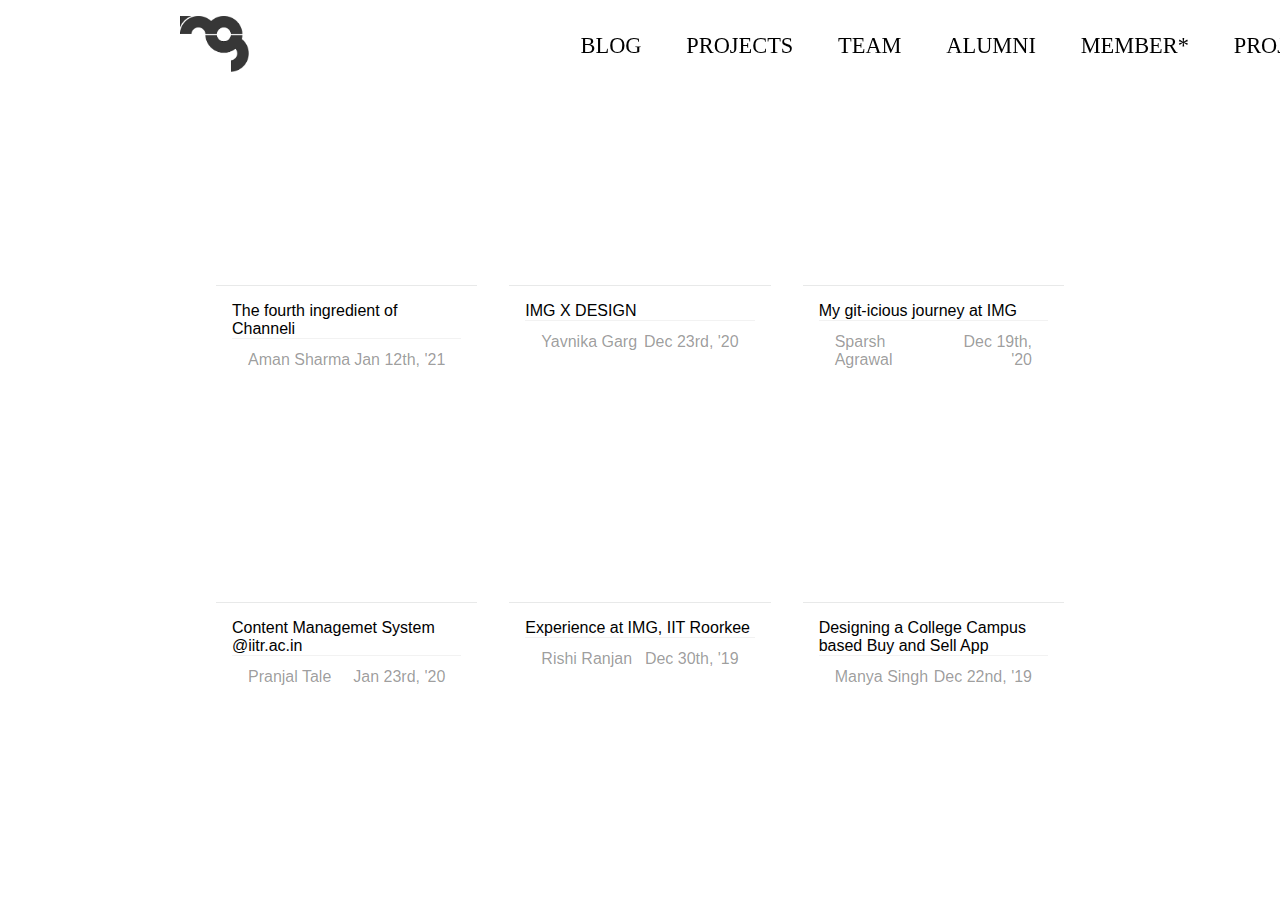
==== blog.html @ 4de89e51 "add file" ====
<!DOCTYPE html>
<html>
    <head>
        <link rel="stylesheet" href="blog.css">
        <link rel="icon" href="images\favicon.ico">
        <title>Information Management Group</title>
    </head>
    <body>
        <div id="frontbg">
            <div class="mainWindow">
                <div class="topside">
                   <div class="icon">
                       <a href="index.html">
                           <img src="images\imglogo.png"  class="logo">
                       </a>
                   </div>
                   <div class="navigation">
                    <a href="blog.html" style="text-decoration: none;"><button class="nav blog">BLOG</button></a>
                    <a href="#" style="text-decoration: none;"><button class="nav projects">PROJECTS</button></a>
                    <a href="#" style="text-decoration: none;"><button class="nav team">TEAM</button></a>
                    <a href="#" style="text-decoration: none;"><button class="nav alumni">ALUMNI</button></a>
                    <a href="#" style="text-decoration: none;"><button class="nav member">MEMBER*</button></a>
                    <a href="#" style="text-decoration: none;"><button class="nav project">PROJECT*</button></a>
                    </div>
                </div>
        <div class="full">
            <div class="below">
                <div class="boxes">
                <div class="upper">
                    <div class="eggs">
                    <a href="https://medium.com/img-iit-roorkee/the-fourth-ingredient-of-channeli-c5506f583c78?source=rss----21b8f29338d9---4" style="text-decoration: none;" class="medium">
                    <div class="eggpic"></div>
                    <div class="content">
                        <div class="heading">The fourth ingredient of Channeli</div>
                        <div class="author">
                        <div class="name">Aman Sharma</div>
                        <div class="date">Jan 12th, '21</div>
                        </div>
                        </div>
                        </div></a>
                    <div class="imgdes">
                        <a href="https://medium.com/img-iit-roorkee/img-x-design-e513aacf9544" style="text-decoration: none;" class="medium">
                            <div class="imgdespic"></div>
                            <div class="content">
                                <div class="heading">IMG X DESIGN</div>
                                <div class="author">
                                    <div class="name">Yavnika Garg</div>
                                    <div class="date">Dec 23rd, '20</div>
                                </div>
                             </div>
                        </a>
                     </div>
                     <div class="journey">
                         <a href="https://medium.com/img-iit-roorkee/my-git-icious-journey-at-img-f18d1a8a99ef" style="text-decoration: none;" class="medium">
                            <div class="journeypic"></div>
                            <div class="content">
                                <div class="heading">My git-icious journey at IMG</div>
                                <div class="author">
                                    <div class="name">Sparsh Agrawal</div>
                                    <div class="date">Dec 19th, '20</div>
                                </div>
                            </div>
                        </a>
                    </div>
                </div>
                <div class="lower">
                    <div class="cms">
                        <a href="https://medium.com/img-iit-roorkee/content-management-system-iitr-ac-in-952f6fcedc20" style="text-decoration: none;" class="medium">
                        <div class="cmspic"></div>
                            <div class="content">
                                <div class="heading">Content Managemet System @iitr.ac.in</div>
                                <div class="author">
                                    <div class="name">Pranjal Tale</div>
                                    <div class="date">Jan 23rd, '20</div>
                                </div>
                            </div>
                        </a>
                    </div>
                    <div class="experience">
                        <a href="https://medium.com/img-iit-roorkee/experience-at-img-iit-roorkee-5ca4366ed1c5" style="text-decoration: none;" class="medium">
                            <div class="experiencepic"></div>
                            <div class="content">
                                <div class="heading">Experience at IMG, IIT Roorkee</div>
                                <div class="author">
                                    <div class="name">Rishi Ranjan</div>
                                    <div class="date">Dec 30th, '19</div>
                                </div>
                            </div>
                        </a>
                    </div>
                    <div class="app">
                        <a href="https://medium.com/img-iit-roorkee/designing-a-college-campus-based-buy-and-sell-app-8ac70f961477" style="text-decoration: none;" class="medium">
                            <div class="apppic"></div>
                            <div class="content">
                                <div class="heading">Designing a College Campus based Buy and Sell App</div>
                                <div class="author">
                                    <div class="name">Manya Singh</div>
                                    <div class="date">Dec 22nd, '19</div>
                                </div>
                             </div>
                        </a>
                    </div>
                </div>
                </div>
            </div>
        </div>
    </body>
</html>
---- blog.css ----
html, body {
    height: 100%;
    margin: 0;
    padding: 0;
}
.mainwindow {
    display: flex;
    justify-content: center;
    width: 100%;
    height: 100;
    margin: 0;
    padding: 0; 
    flex-direction: column;
    align-items: center;
}

.topside {
    position: fixed;
    top: 0px;
    display: flex;
    flex-direction: row;
    justify-content: center;
    width: 100%;
    background-color: #fff;
}

.icon {
    width: 50%;
    align-self: center;
    cursor: pointer;
    padding-top: 1rem;
    padding-bottom: 1rem;
}

.navigation {
    width: 50%;
    display: flex;
    cursor: pointer;
    align-items: center;
    justify-content: center;
}

.nav {
    background-color: transparent;
    font-family: "TypoPRO Bebas Neue";
    border: none;
    outline: none;
    padding: 0.5em 1em;
    text-transform: uppercase;
    font-size: 1.4rem;
    font-weight: 200;
    cursor: pointer; 
    outline: none;
    border: none; 
    font-weight: 300; 
}

.logo {
    height: 3.5em;
    padding-left: 180px;
}

.below {
    display: block;
    border-radius: 0;
    align-content: center;
 
    
}

.boxes {
   margin-top: 5em;
   margin-left: 200px;
   margin-right: 200px;
    

}

.upper {
    display: flex;
    flex-direction: row;
    justify-content: space-around;
}

.lower {
    display: flex;
    flex-direction: row;
    justify-content: space-around;
}

.eggs {
    display: block;
    width: calc(33.33333333% - 2em);
    border: black;
    border-width: 2px;
    border-radius: .28571429rem .28571429rem .28571429rem .28571429rem!important;
}

.eggpic {
    display: block;
    width: 100%;
    height: 200px;
    background-image: url(https://cdn-images-1.medium.com/max/1024/1*cM7yY5kyzvtPmAuNn9HUAg.jpeg);
    background-position: center center;
    background-size: cover;
    margin: 1%;
    border: black;
    border-radius: .28571429rem .28571429rem 0 0!important;

}

.imgdes {
    width: calc(33.33333333% - 2em);
}

.imgdespic {
    width: 100%;
    height: 200px;
    background-image: url(https://cdn-images-1.medium.com/max/1024/1*A96kbftJ5TzSwqDaJYatGw.png);
    background-position: center center;
    background-size: cover;
    display: block;
    margin: 1%;
    border: black;
    border-radius: .28571429rem .28571429rem 0 0!important;
}

.journey {
    width: calc(33.33333333% - 2em);
}

.journeypic {
    width: 100%;
    height: 200px;
    background-image: url(https://cdn-images-1.medium.com/max/1024/1*nhjs_X32FXtBHjBjDFr3cw.png);
    background-position: center center;
    background-size: cover;
    display: block;
    margin: 1%;
    border: black;
    border-radius: .28571429rem .28571429rem 0 0!important;
}

.cms {
    width: calc(33.33333333% - 2em);
}

.cmspic {
    width: 100%;
    height: 200px;
    background-image: url(https://cdn-images-1.medium.com/max/1024/0*lnVPgiG-45T4tsBW);
    background-position: center center;
    background-size: cover;
    display: block;
    margin: 1%;
    border: black;
    border-radius: .28571429rem .28571429rem 0 0!important;
}

.experience {
    width: calc(33.33333333% - 2em);
}

.experiencepic {
    width: 100%;
    height: 200px;
    background-image: url(https://cdn-images-1.medium.com/max/1024/1*pP6T-eS8bX0ZtXpRTc2vdg.jpeg);
    background-position: center center;
    background-size: cover;
    display: block;
    margin: 1%;
    border: black;
    border-radius: .28571429rem .28571429rem 0 0!important;
}

.app {
    width: calc(33.33333333% - 2em);
}

.apppic {
    width: 100%;
    height: 200px;
    background-image: url(https://cdn-images-1.medium.com/max/1024/1*2soSYXqsaPzpTZ97FGOsEQ.png);
    background-position: center center;
    background-size: cover;
    display: block;
    margin: 1%;
    border: black;
    border-radius: .28571429rem .28571429rem 0 0!important;
}

.content {
    flex-grow: 1;
    border: none;
    border-top: 1px solid rgba(34,36,38,.1);
    background: #fff;
    margin: 0;
    padding: 1em 1em;
    box-shadow: none;
    font-size: 1em;
    border-radius: 0;
    font-family: Lato,'Helvetica Neue',Arial,Helvetica,sans-serif;
    font-family: Lato,'Helvetica Neue',Arial,Helvetica,sans-serif;
    color: black;
    align-content: flex-end;
}

.author {
    max-width: 100%;
    display: flex;
    justify-content: space-between;
    min-height: 0!important;;
    flex-grow: 0;
    border-top: 1px solid rgba(0,0,0,.05)!important;
    position: static;
    background: 0 0;
    width: auto;
    margin: 0 0;
    padding: .75em 1em;
    top: 0;
    left: 0;
    color: rgba(0,0,0,.4);
}



.name {
    text-align: left;
    
}

.date {
    text-align: right;
}
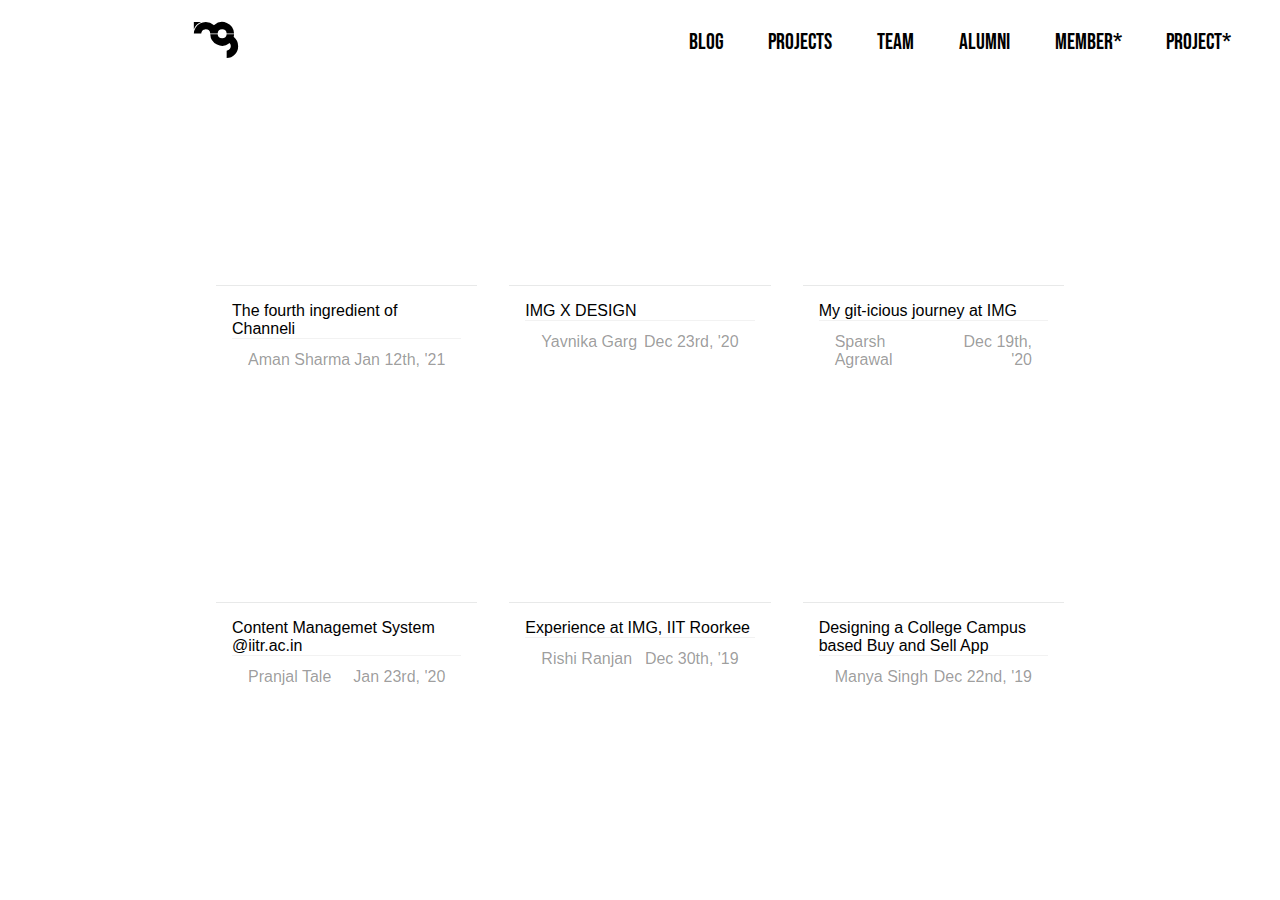
==== commit 6098a886: "add file" ====
--- a/blog.html
+++ b/blog.html
@@ -1,6 +1,8 @@
 <!DOCTYPE html>
 <html>
     <head>
+        <meta name="viewport" content="width=device-width, initial-scale=1.0">
+        <link href="https://fonts.googleapis.com/css2?family=Bebas+Neue&display=swap" rel="stylesheet">
         <link rel="stylesheet" href="blog.css">
         <link rel="icon" href="images\favicon.ico">
         <title>Information Management Group</title>
@@ -11,9 +13,15 @@
                 <div class="topside">
                    <div class="icon">
                        <a href="index.html">
-                           <img src="images\imglogo.png"  class="logo">
+                        <svg class="imglogo" id="maintainer_logo" data-name="Layer 1" xmlns="http://www.w3.org/2000/svg" viewBox="0 0 128 128"><title>IMG Logo</title><path d="M112.1372,46.4979H92.4047A12.0384,12.0384,0,0,0,68.44,46.376q-.0062.0609-.0117.1219h-19.8a12.0754,12.0754,0,0,0-11.8592-10.942,10.53,10.53,0,0,0-3.03.3511,11.9693,11.9693,0,0,0-2.7505,1.0577,12.1591,12.1591,0,0,0-4.2892,3.8442,12.0239,12.0239,0,0,0-2.048,5.689H4.9207A31.3036,31.3036,0,0,1,9.5278,31.1057,32.0782,32.0782,0,0,1,21.097,19.927a31.723,31.723,0,0,1,15.5424-4.073h.0919a31.6749,31.6749,0,0,1,21.0655,8.0834l.7311.6545.7311-.6545a31.7341,31.7341,0,0,1,52.8782,22.5605Z"/><path d="M24.6444,15.854l-.4071.1576A34.123,34.123,0,0,0,5.0586,35.19l-.1576.4072V15.854Z"/><path d="M123.099,80.4251A31.7783,31.7783,0,0,1,92.4551,112.146V92.4135a12.04,12.04,0,0,0,8.7994-18.846q-.1281-.184-.2629-.3634l-.6567-.8755-.8755.6566A31.7457,31.7457,0,0,1,48.6978,48.6868H68.4259a12.04,12.04,0,0,0,23.9788,0h19.7325a31.8883,31.8883,0,0,1-.8383,6.2535l-.1554.6589.5209.4334A31.6679,31.6679,0,0,1,123.099,80.4251Z"/></svg>
+                   
                        </a>
                    </div>
+                   <div class="phoneview">
+                    <div class="hamburger">
+                     <svg class="hamicon" height="32px" id="Layer_1" style="enable-background:new 0 0 32 32;" version="1.1" viewBox="0 0 32 32" width="32px" xml:space="preserve" xmlns="http://www.w3.org/2000/svg" xmlns:xlink="http://www.w3.org/1999/xlink"><path d="M4,10h24c1.104,0,2-0.896,2-2s-0.896-2-2-2H4C2.896,6,2,6.896,2,8S2.896,10,4,10z M28,14H4c-1.104,0-2,0.896-2,2  s0.896,2,2,2h24c1.104,0,2-0.896,2-2S29.104,14,28,14z M28,22H4c-1.104,0-2,0.896-2,2s0.896,2,2,2h24c1.104,0,2-0.896,2-2  S29.104,22,28,22z"/></svg>
+                    </div>
+                </div>
                    <div class="navigation">
                     <a href="blog.html" style="text-decoration: none;"><button class="nav blog">BLOG</button></a>
                     <a href="#" style="text-decoration: none;"><button class="nav projects">PROJECTS</button></a>
@@ -25,6 +33,80 @@
                 </div>
         <div class="full">
             <div class="below">
+                <div class="mobile">
+                    <div class="eggs">
+                        <a href="https://medium.com/img-iit-roorkee/the-fourth-ingredient-of-channeli-c5506f583c78?source=rss----21b8f29338d9---4" style="text-decoration: none;" class="medium">
+                        <div class="eggpic"></div>
+                        <div class="content">
+                            <div class="heading">The fourth ingredient of Channeli</div>
+                            <div class="author">
+                            <div class="name">Aman Sharma</div>
+                            <div class="date">Jan 12th, '21</div>
+                            </div>
+                            </div>
+                        </a>
+                        </div>
+                        <div class="imgdes">
+                            <a href="https://medium.com/img-iit-roorkee/img-x-design-e513aacf9544" style="text-decoration: none;" class="medium">
+                                <div class="imgdespic"></div>
+                                <div class="content">
+                                    <div class="heading">IMG X DESIGN</div>
+                                    <div class="author">
+                                        <div class="name">Yavnika Garg</div>
+                                        <div class="date">Dec 23rd, '20</div>
+                                    </div>
+                                 </div>
+                            </a>
+                         </div>
+                         <div class="journey">
+                             <a href="https://medium.com/img-iit-roorkee/my-git-icious-journey-at-img-f18d1a8a99ef" style="text-decoration: none;" class="medium">
+                                <div class="journeypic"></div>
+                                <div class="content">
+                                    <div class="heading">My git-icious journey at IMG</div>
+                                    <div class="author">
+                                        <div class="name">Sparsh Agrawal</div>
+                                        <div class="date">Dec 19th, '20</div>
+                                    </div>
+                                </div>
+                            </a>
+                        </div>
+                        <div class="cms">
+                            <a href="https://medium.com/img-iit-roorkee/content-management-system-iitr-ac-in-952f6fcedc20" style="text-decoration: none;" class="medium">
+                            <div class="cmspic"></div>
+                                <div class="content">
+                                    <div class="heading">Content Managemet System @iitr.ac.in</div>
+                                    <div class="author">
+                                        <div class="name">Pranjal Tale</div>
+                                        <div class="date">Jan 23rd, '20</div>
+                                    </div>
+                                </div>
+                            </a>
+                        </div>
+                        <div class="experience">
+                            <a href="https://medium.com/img-iit-roorkee/experience-at-img-iit-roorkee-5ca4366ed1c5" style="text-decoration: none;" class="medium">
+                                <div class="experiencepic"></div>
+                                <div class="content">
+                                    <div class="heading">Experience at IMG, IIT Roorkee</div>
+                                    <div class="author">
+                                        <div class="name">Rishi Ranjan</div>
+                                        <div class="date">Dec 30th, '19</div>
+                                    </div>
+                                </div>
+                            </a>
+                        </div>
+                        <div class="app">
+                            <a href="https://medium.com/img-iit-roorkee/designing-a-college-campus-based-buy-and-sell-app-8ac70f961477" style="text-decoration: none;" class="medium">
+                                <div class="apppic"></div>
+                                <div class="content">
+                                    <div class="heading">Designing a College Campus based Buy and Sell App</div>
+                                    <div class="author">
+                                        <div class="name">Manya Singh</div>
+                                        <div class="date">Dec 22nd, '19</div>
+                                    </div>
+                                 </div>
+                            </a>
+                        </div>
+                </div>
                 <div class="boxes">
                 <div class="upper">
                     <div class="eggs">
@@ -37,7 +119,8 @@
                         <div class="date">Jan 12th, '21</div>
                         </div>
                         </div>
-                        </div></a>
+                    </a>
+                    </div>
                     <div class="imgdes">
                         <a href="https://medium.com/img-iit-roorkee/img-x-design-e513aacf9544" style="text-decoration: none;" class="medium">
                             <div class="imgdespic"></div>
--- a/blog.css
+++ b/blog.css
@@ -1,3 +1,7 @@
+* {
+    box-sizing: border-box;
+}
+
 html, body {
     height: 100%;
     margin: 0;
@@ -19,9 +23,10 @@
     top: 0px;
     display: flex;
     flex-direction: row;
-    justify-content: center;
+    justify-content: space-between;
     width: 100%;
     background-color: #fff;
+    
 }
 
 .icon {
@@ -32,6 +37,14 @@
     padding-bottom: 1rem;
 }
 
+.imglogo {
+    height: 3em;
+    padding-left: 30%;
+}
+.hamicon {
+    height: 3em;
+}
+
 .navigation {
     width: 50%;
     display: flex;
@@ -42,7 +55,7 @@
 
 .nav {
     background-color: transparent;
-    font-family: "TypoPRO Bebas Neue";
+    font-family: 'Bebas Neue', cursive;
     border: none;
     outline: none;
     padding: 0.5em 1em;
@@ -55,6 +68,9 @@
     font-weight: 300; 
 }
 
+.phoneview {
+    display: none;
+}
 .logo {
     height: 3.5em;
     padding-left: 180px;
@@ -72,6 +88,7 @@
    margin-top: 5em;
    margin-left: 200px;
    margin-right: 200px;
+ 
     
 
 }
@@ -84,16 +101,20 @@
 
 .lower {
     display: flex;
-    flex-direction: row;
+    flex-direction: row; 
     justify-content: space-around;
 }
 
+.mobile {
+    display: none;
+}
+
 .eggs {
     display: block;
     width: calc(33.33333333% - 2em);
-    border: black;
-    border-width: 2px;
-    border-radius: .28571429rem .28571429rem .28571429rem .28571429rem!important;
+    border-color: black;
+    border-width: 2rem;
+    border-radius: .3rem .3rem .3rem .3rem!important;
 }
 
 .eggpic {
@@ -105,7 +126,7 @@
     background-size: cover;
     margin: 1%;
     border: black;
-    border-radius: .28571429rem .28571429rem 0 0!important;
+    border-radius: .3rem .3rem 0 0!important;
 
 }
 
@@ -122,7 +143,7 @@
     display: block;
     margin: 1%;
     border: black;
-    border-radius: .28571429rem .28571429rem 0 0!important;
+    border-radius: .3rem .3rem 0 0!important;
 }
 
 .journey {
@@ -138,7 +159,7 @@
     display: block;
     margin: 1%;
     border: black;
-    border-radius: .28571429rem .28571429rem 0 0!important;
+    border-radius: .3rem .3rem 0 0!important;
 }
 
 .cms {
@@ -154,7 +175,7 @@
     display: block;
     margin: 1%;
     border: black;
-    border-radius: .28571429rem .28571429rem 0 0!important;
+    border-radius: .3rem .3rem 0 0!important;
 }
 
 .experience {
@@ -170,7 +191,7 @@
     display: block;
     margin: 1%;
     border: black;
-    border-radius: .28571429rem .28571429rem 0 0!important;
+    border-radius: .3rem .3rem 0 0!important;
 }
 
 .app {
@@ -186,7 +207,7 @@
     display: block;
     margin: 1%;
     border: black;
-    border-radius: .28571429rem .28571429rem 0 0!important;
+    border-radius: .3rem .3rem 0 0!important;
 }
 
 .content {
@@ -233,3 +254,39 @@
     text-align: right;
 }
 
+@media screen and (max-width:768px) {
+    .mobile {
+        display: flex;
+        flex-direction: column;
+        
+    }
+    .hamburger{
+        text-align: right;
+        padding-right: 2.5em;
+    }
+
+    .boxes {
+        display: none;
+    }
+    
+    .phoneview {
+        display: block;
+    }
+
+    .navigation {
+        display: none;
+    }
+
+    .icon {
+        width: 50%;
+        padding-left: 2.5em;
+        padding-top: 0em;
+    }
+
+    .imglogo {
+        padding-left: 0em;
+        text-align: left;
+    }
+
+}
+
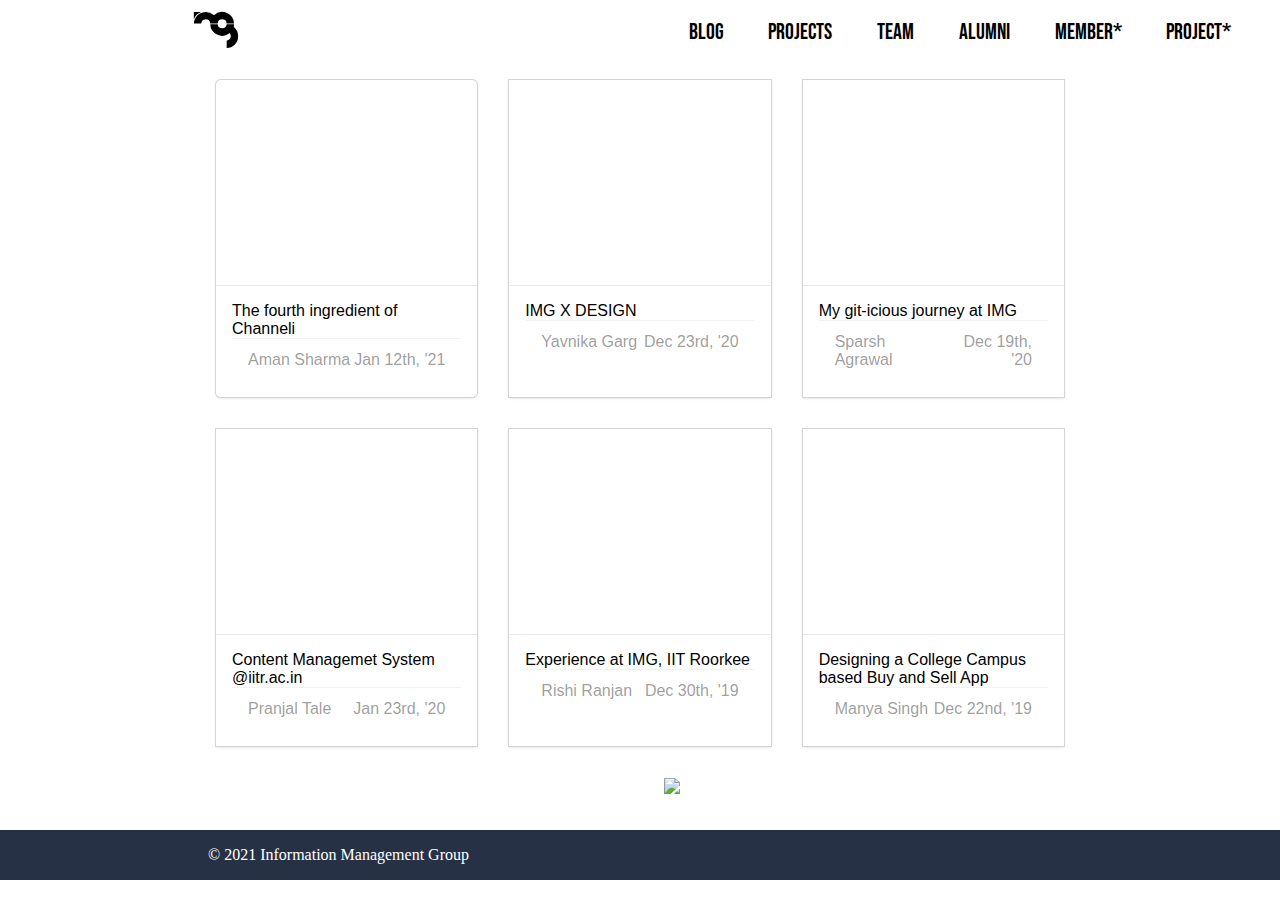
==== commit b11fbd66: "add file" ====
--- a/blog.html
+++ b/blog.html
@@ -187,5 +187,9 @@
                 </div>
             </div>
         </div>
+        <div class="medicon"><img class="medium" src="images\Medium-512.webp"></div>
+        <div class="downside">
+            <p class="foot">© 2021 Information Management Group</p>
+        </div>
     </body>
 </html>--- a/blog.css
+++ b/blog.css
@@ -26,6 +26,7 @@
     justify-content: space-between;
     width: 100%;
     background-color: #fff;
+    height: 4em;
     
 }
 
@@ -97,12 +98,14 @@
     display: flex;
     flex-direction: row;
     justify-content: space-around;
+    margin-bottom: 2em;
 }
 
 .lower {
     display: flex;
     flex-direction: row; 
     justify-content: space-around;
+    margin-top: 2em;
 }
 
 .mobile {
@@ -111,10 +114,11 @@
 
 .eggs {
     display: block;
-    width: calc(33.33333333% - 2em);
+    box-shadow: 0 1px 3px 0 #d4d4d5, 0 0 0 1px #d4d4d5;
     border-color: black;
     border-width: 2rem;
     border-radius: .3rem .3rem .3rem .3rem!important;
+    overflow: hidden;
 }
 
 .eggpic {
@@ -131,7 +135,8 @@
 }
 
 .imgdes {
-    width: calc(33.33333333% - 2em);
+    box-shadow: 0 1px 3px 0 #d4d4d5, 0 0 0 1px #d4d4d5;
+    overflow: hidden;
 }
 
 .imgdespic {
@@ -144,10 +149,12 @@
     margin: 1%;
     border: black;
     border-radius: .3rem .3rem 0 0!important;
+    
 }
 
 .journey {
-    width: calc(33.33333333% - 2em);
+    box-shadow: 0 1px 3px 0 #d4d4d5, 0 0 0 1px #d4d4d5;
+    overflow: hidden;
 }
 
 .journeypic {
@@ -163,7 +170,8 @@
 }
 
 .cms {
-    width: calc(33.33333333% - 2em);
+    box-shadow: 0 1px 3px 0 #d4d4d5, 0 0 0 1px #d4d4d5;
+    overflow: hidden;
 }
 
 .cmspic {
@@ -179,7 +187,8 @@
 }
 
 .experience {
-    width: calc(33.33333333% - 2em);
+    box-shadow: 0 1px 3px 0 #d4d4d5, 0 0 0 1px #d4d4d5;
+    overflow: hidden;
 }
 
 .experiencepic {
@@ -195,7 +204,8 @@
 }
 
 .app {
-    width: calc(33.33333333% - 2em);
+    box-shadow: 0 1px 3px 0 #d4d4d5, 0 0 0 1px #d4d4d5;
+    overflow: hidden;
 }
 
 .apppic {
@@ -242,9 +252,6 @@
     left: 0;
     color: rgba(0,0,0,.4);
 }
-
-
-
 .name {
     text-align: left;
     
@@ -253,11 +260,32 @@
 .date {
     text-align: right;
 }
+.downside {
+    width: 100%;
+    background-color: #263146;
+    color: #ffffff;
+    display: flex;
+    align-items: center;
+    margin-bottom: 0%;
+}
+.medicon {
+    text-align: center;
+    width: 100%;
+    margin: 2em;
+}
+.medium {
+    width: 1.5em;
+}
+.foot {
+        margin-left: 13em;
+        
+    }
 
 @media screen and (max-width:768px) {
     .mobile {
         display: flex;
         flex-direction: column;
+        justify-content: center;
         
     }
     .hamburger{
@@ -290,3 +318,26 @@
 
 }
 
+
+@media screen and (min-width:768px) {
+    .eggs {
+        width: calc(33.33333333% - 2em);
+    }
+    .imgdes {
+        width: calc(33.33333333% - 2em);
+    }
+    .journey {
+        width: calc(33.33333333% - 2em);
+    }
+    .cms {
+        width: calc(33.33333333% - 2em);
+    }
+    .experience {
+        width: calc(33.33333333% - 2em);
+    }
+    .app {
+        width: calc(33.33333333% - 2em);
+    }
+
+}
+
